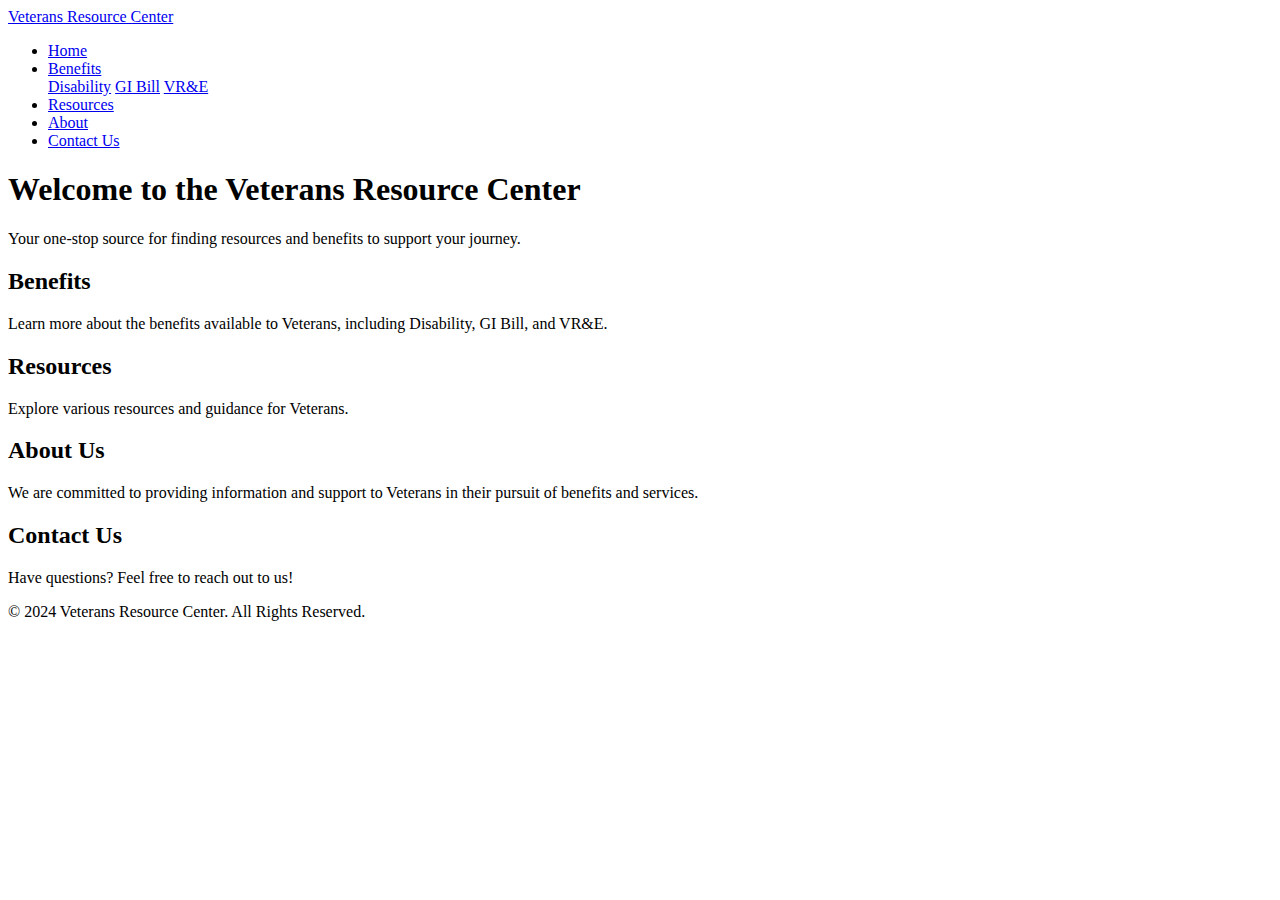
==== index.html @ 56f8b7e9 "Add files via upload" ====
<!DOCTYPE html>
<html lang="en">
<head>
    <meta charset="UTF-8">
    <meta name="viewport" content="width=device-width, initial-scale=1.0">
    <title>Veterans Resource Center</title>
    <link rel="stylesheet" href="css/style.css">
    <script src="js/script.js" defer></script>
</head>
<body>
    <header>
        <nav class="navbar">
            <!-- Updated to center the logo above the menu -->
            <div class="logo">
                <a href="index.html">Veterans Resource Center</a> <!-- Acts as a home button -->
            </div>
            <!-- Hamburger button (moved to the left side on mobile view) -->
            <div class="hamburger" id="hamburger">
                <div class="bar"></div>
                <div class="bar"></div>
                <div class="bar"></div>
            </div>
            <!-- Navigation links -->
            <ul class="nav-links">
                <li><a href="#home">Home</a></li>
                <li class="dropdown">
                    <a href="#benefits" class="dropbtn">Benefits</a>
                    <div class="dropdown-content">
                        <a href="disability.html">Disability</a>
                        <a href="gi-bill.html">GI Bill</a>
                        <a href="vre.html">VR&E</a>
                    </div>
                </li>
                <li><a href="#resources">Resources</a></li>
                <li><a href="about.html">About</a></li>
                <li><a href="#contact">Contact Us</a></li>
            </ul>
        </nav>
    </header>

    <section id="home">
        <h1>Welcome to the Veterans Resource Center</h1>
        <p>Your one-stop source for finding resources and benefits to support your journey.</p>
    </section>
    
    <section id="benefits">
        <h2>Benefits</h2>
        <p>Learn more about the benefits available to Veterans, including Disability, GI Bill, and VR&E.</p>
    </section>
    
    <section id="resources">
        <h2>Resources</h2>
        <p>Explore various resources and guidance for Veterans.</p>
    </section>
    
    <section id="about">
        <h2>About Us</h2>
        <p>We are committed to providing information and support to Veterans in their pursuit of benefits and services.</p>
    </section>
    
    <section id="contact">
        <h2>Contact Us</h2>
        <p>Have questions? Feel free to reach out to us!</p>
    </section>

    <footer>
        <span class="footer-text">&copy; 2024 Veterans Resource Center. All Rights Reserved.</span>
    </footer>
</body>
</html>
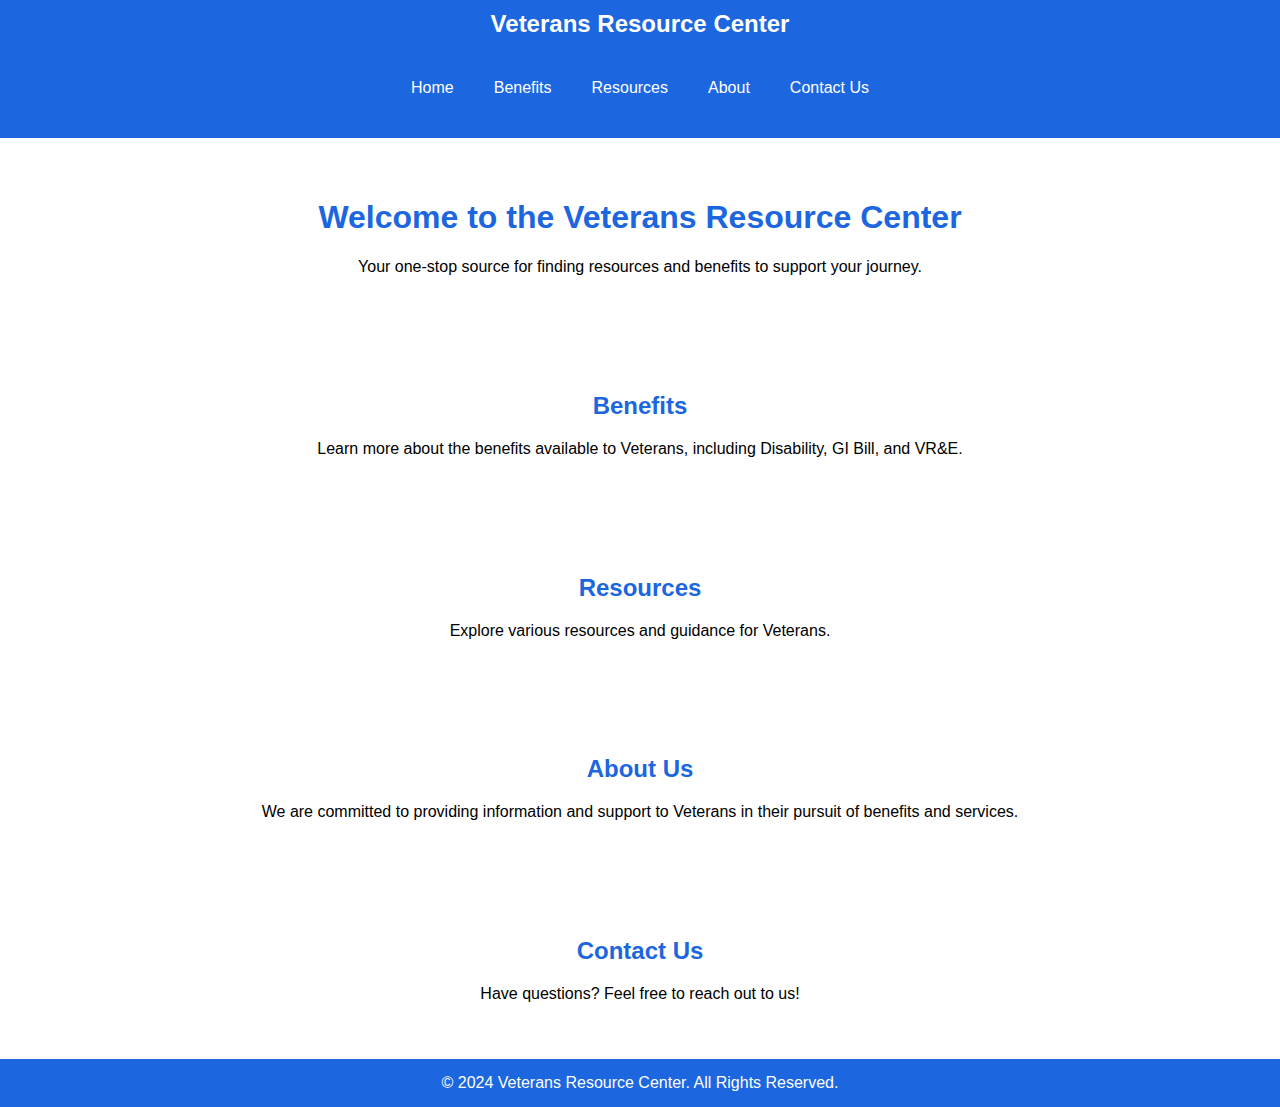
==== commit b35e69b8: "index.html" ====
--- a/index.html
+++ b/index.html
@@ -4,8 +4,8 @@
     <meta charset="UTF-8">
     <meta name="viewport" content="width=device-width, initial-scale=1.0">
     <title>Veterans Resource Center</title>
-    <link rel="stylesheet" href="css/style.css">
-    <script src="js/script.js" defer></script>
+    <link rel="stylesheet" href="style.css">
+    <script src="script.js" defer></script>
 </head>
 <body>
     <header>
--- a/style.css
+++ b/style.css
@@ -0,0 +1,154 @@
+/* Existing CSS Styles - Ensuring Consistency */
+body {
+    font-family: Arial, sans-serif;
+    margin: 0;
+    padding: 0;
+}
+
+header {
+    background-color: #1c66df; /* Updated Blue Color */
+    padding: 10px 0;
+}
+
+.navbar {
+    display: flex;
+    flex-direction: column;
+    justify-content: center;
+    align-items: center; /* Center content horizontally */
+}
+
+.logo {
+    text-align: center;
+    margin-bottom: 10px;
+}
+
+.logo a {
+    color: white;
+    text-decoration: none;
+    font-size: 24px;
+    font-weight: bold;
+}
+
+/* Hide logo on small screens */
+@media screen and (max-width: 600px) {
+    .logo {
+        display: none;
+    }
+}
+
+.nav-links {
+    display: flex;
+    list-style: none;
+    justify-content: center;
+    padding: 0;
+}
+
+.nav-links li {
+    position: relative;
+}
+
+.nav-links a {
+    display: block;
+    color: white;
+    text-decoration: none;
+    padding: 15px 20px;
+    text-align: center;
+}
+
+.nav-links a:hover {
+    background-color: #4591ff;
+}
+
+.dropdown:hover .dropdown-content {
+    display: block;
+}
+
+.dropdown-content {
+    display: none;
+    position: absolute;
+    background-color: #4591ff;
+    min-width: 160px;
+    z-index: 1;
+}
+
+.dropdown-content a {
+    color: white;
+    padding: 12px 16px;
+    text-decoration: none;
+    display: block;
+}
+
+.dropdown-content a:hover {
+    background-color: #FF4136;
+}
+
+/* Hamburger button styles */
+.hamburger {
+    display: none; /* Hidden by default */
+    cursor: pointer;
+    flex-direction: column;
+    align-items: center;
+    justify-content: center;
+}
+
+.hamburger .bar {
+    width: 25px;
+    height: 3px;
+    background-color: white;
+    margin: 5px 0;
+    transition: all 0.3s;
+}
+
+/* Media Query for Small Screens */
+@media screen and (max-width: 600px) {
+    .navbar {
+        flex-direction: row; /* Switch to row layout on small screens */
+    }
+
+    .hamburger {
+        display: flex; /* Show hamburger menu on small screens */
+        margin-right: auto; /* Align to the left */
+    }
+
+    .nav-links {
+        display: none; /* Hide the horizontal menu */
+        flex-direction: column;
+        position: absolute;
+        top: 60px;
+        left: 0;
+        width: 100%;
+        background-color: #1c66df; /* Updated Blue for Mobile Menu */
+        text-align: center;
+    }
+
+    .nav-links li {
+        width: 100%;
+    }
+
+    .nav-links.active {
+        display: flex; /* Show menu when hamburger is clicked */
+    }
+}
+
+section {
+    padding: 40px 20px;
+    text-align: center;
+}
+
+h1, h2 {
+    color: #1c66df; /* Updated Blue for Headings */
+}
+
+p {
+    color: black;
+}
+
+footer {
+    background-color: #1c66df; /* Updated Footer Background */
+    text-align: center;
+    padding: 15px;
+}
+
+.footer-text {
+    color: white;
+}
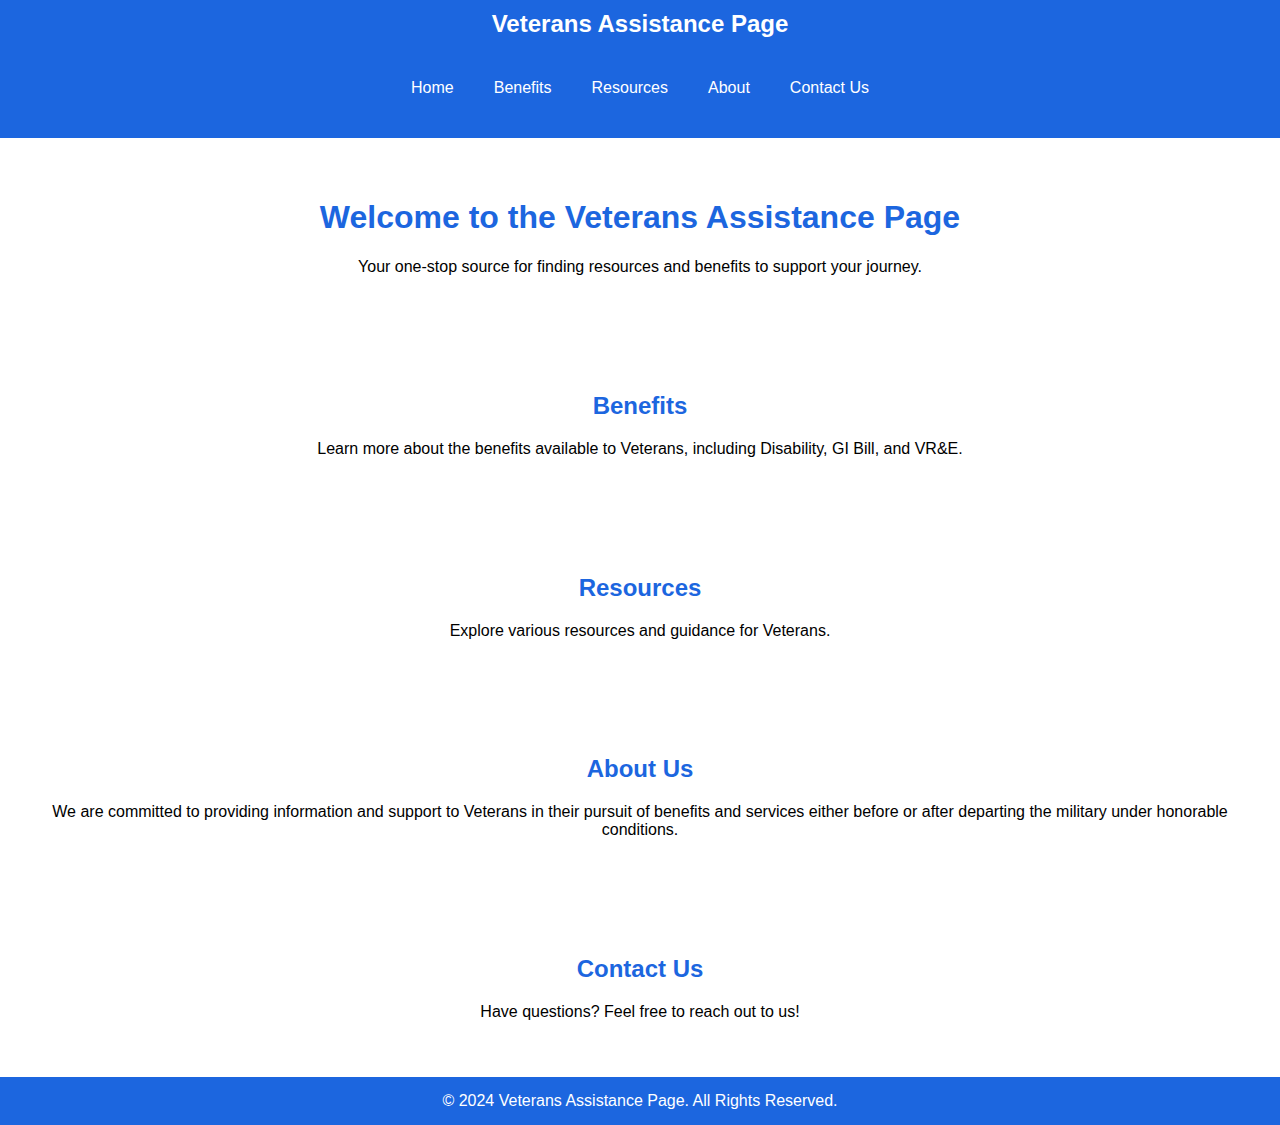
==== commit 06721308: "index.html" ====
--- a/index.html
+++ b/index.html
@@ -3,24 +3,21 @@
 <head>
     <meta charset="UTF-8">
     <meta name="viewport" content="width=device-width, initial-scale=1.0">
-    <title>Veterans Resource Center</title>
+    <title>Veterans Assistance Page</title>
     <link rel="stylesheet" href="style.css">
     <script src="script.js" defer></script>
 </head>
 <body>
     <header>
         <nav class="navbar">
-            <!-- Updated to center the logo above the menu -->
             <div class="logo">
-                <a href="index.html">Veterans Resource Center</a> <!-- Acts as a home button -->
+                <a href="index.html">Veterans Assistance Page</a> <!-- Acts as a home button -->
             </div>
-            <!-- Hamburger button (moved to the left side on mobile view) -->
             <div class="hamburger" id="hamburger">
                 <div class="bar"></div>
                 <div class="bar"></div>
                 <div class="bar"></div>
             </div>
-            <!-- Navigation links -->
             <ul class="nav-links">
                 <li><a href="#home">Home</a></li>
                 <li class="dropdown">
@@ -37,9 +34,8 @@
             </ul>
         </nav>
     </header>
-
     <section id="home">
-        <h1>Welcome to the Veterans Resource Center</h1>
+        <h1>Welcome to the Veterans Assistance Page</h1>
         <p>Your one-stop source for finding resources and benefits to support your journey.</p>
     </section>
     
@@ -47,24 +43,22 @@
         <h2>Benefits</h2>
         <p>Learn more about the benefits available to Veterans, including Disability, GI Bill, and VR&E.</p>
     </section>
-    
     <section id="resources">
         <h2>Resources</h2>
         <p>Explore various resources and guidance for Veterans.</p>
     </section>
-    
+
     <section id="about">
         <h2>About Us</h2>
-        <p>We are committed to providing information and support to Veterans in their pursuit of benefits and services.</p>
+        <p>We are committed to providing information and support to Veterans in their pursuit of benefits and services either before or after departing the military under honorable conditions.</p>
     </section>
     
     <section id="contact">
         <h2>Contact Us</h2>
         <p>Have questions? Feel free to reach out to us!</p>
     </section>
-
     <footer>
-        <span class="footer-text">&copy; 2024 Veterans Resource Center. All Rights Reserved.</span>
+        <span class="footer-text">&copy; 2024 Veterans Assistance Page. All Rights Reserved.</span>
     </footer>
 </body>
 </html>
--- a/style.css
+++ b/style.css
@@ -1,41 +1,33 @@
-/* Existing CSS Styles - Ensuring Consistency */
 body {
     font-family: Arial, sans-serif;
     margin: 0;
     padding: 0;
 }
-
 header {
-    background-color: #1c66df; /* Updated Blue Color */
+    background-color: #1c66df; 
     padding: 10px 0;
 }
-
 .navbar {
     display: flex;
     flex-direction: column;
     justify-content: center;
-    align-items: center; /* Center content horizontally */
+    align-items: center; 
 }
-
 .logo {
     text-align: center;
     margin-bottom: 10px;
 }
-
 .logo a {
     color: white;
     text-decoration: none;
     font-size: 24px;
     font-weight: bold;
 }
-
-/* Hide logo on small screens */
 @media screen and (max-width: 600px) {
     .logo {
         display: none;
     }
 }
-
 .nav-links {
     display: flex;
     list-style: none;
@@ -46,7 +38,6 @@
 .nav-links li {
     position: relative;
 }
-
 .nav-links a {
     display: block;
     color: white;
@@ -54,15 +45,12 @@
     padding: 15px 20px;
     text-align: center;
 }
-
 .nav-links a:hover {
     background-color: #4591ff;
 }
-
 .dropdown:hover .dropdown-content {
     display: block;
 }
-
 .dropdown-content {
     display: none;
     position: absolute;
@@ -70,27 +58,23 @@
     min-width: 160px;
     z-index: 1;
 }
-
 .dropdown-content a {
     color: white;
     padding: 12px 16px;
     text-decoration: none;
     display: block;
 }
-
 .dropdown-content a:hover {
     background-color: #FF4136;
 }
 
-/* Hamburger button styles */
 .hamburger {
-    display: none; /* Hidden by default */
+    display: none;
     cursor: pointer;
     flex-direction: column;
     align-items: center;
     justify-content: center;
 }
-
 .hamburger .bar {
     width: 25px;
     height: 3px;
@@ -99,25 +83,23 @@
     transition: all 0.3s;
 }
 
-/* Media Query for Small Screens */
 @media screen and (max-width: 600px) {
     .navbar {
-        flex-direction: row; /* Switch to row layout on small screens */
+        flex-direction: row; 
     }
 
     .hamburger {
-        display: flex; /* Show hamburger menu on small screens */
-        margin-right: auto; /* Align to the left */
+        display: flex; 
+        margin-right: auto; 
     }
-
     .nav-links {
-        display: none; /* Hide the horizontal menu */
+        display: none; 
         flex-direction: column;
         position: absolute;
         top: 60px;
         left: 0;
         width: 100%;
-        background-color: #1c66df; /* Updated Blue for Mobile Menu */
+        background-color: #1c66df; 
         text-align: center;
     }
 
@@ -126,29 +108,25 @@
     }
 
     .nav-links.active {
-        display: flex; /* Show menu when hamburger is clicked */
+        display: flex; 
     }
 }
-
 section {
     padding: 40px 20px;
     text-align: center;
 }
-
 h1, h2 {
-    color: #1c66df; /* Updated Blue for Headings */
+    color: #1c66df; 
 }
 
 p {
     color: black;
 }
-
 footer {
-    background-color: #1c66df; /* Updated Footer Background */
+    background-color: #1c66df; 
     text-align: center;
     padding: 15px;
 }
-
 .footer-text {
     color: white;
 }
